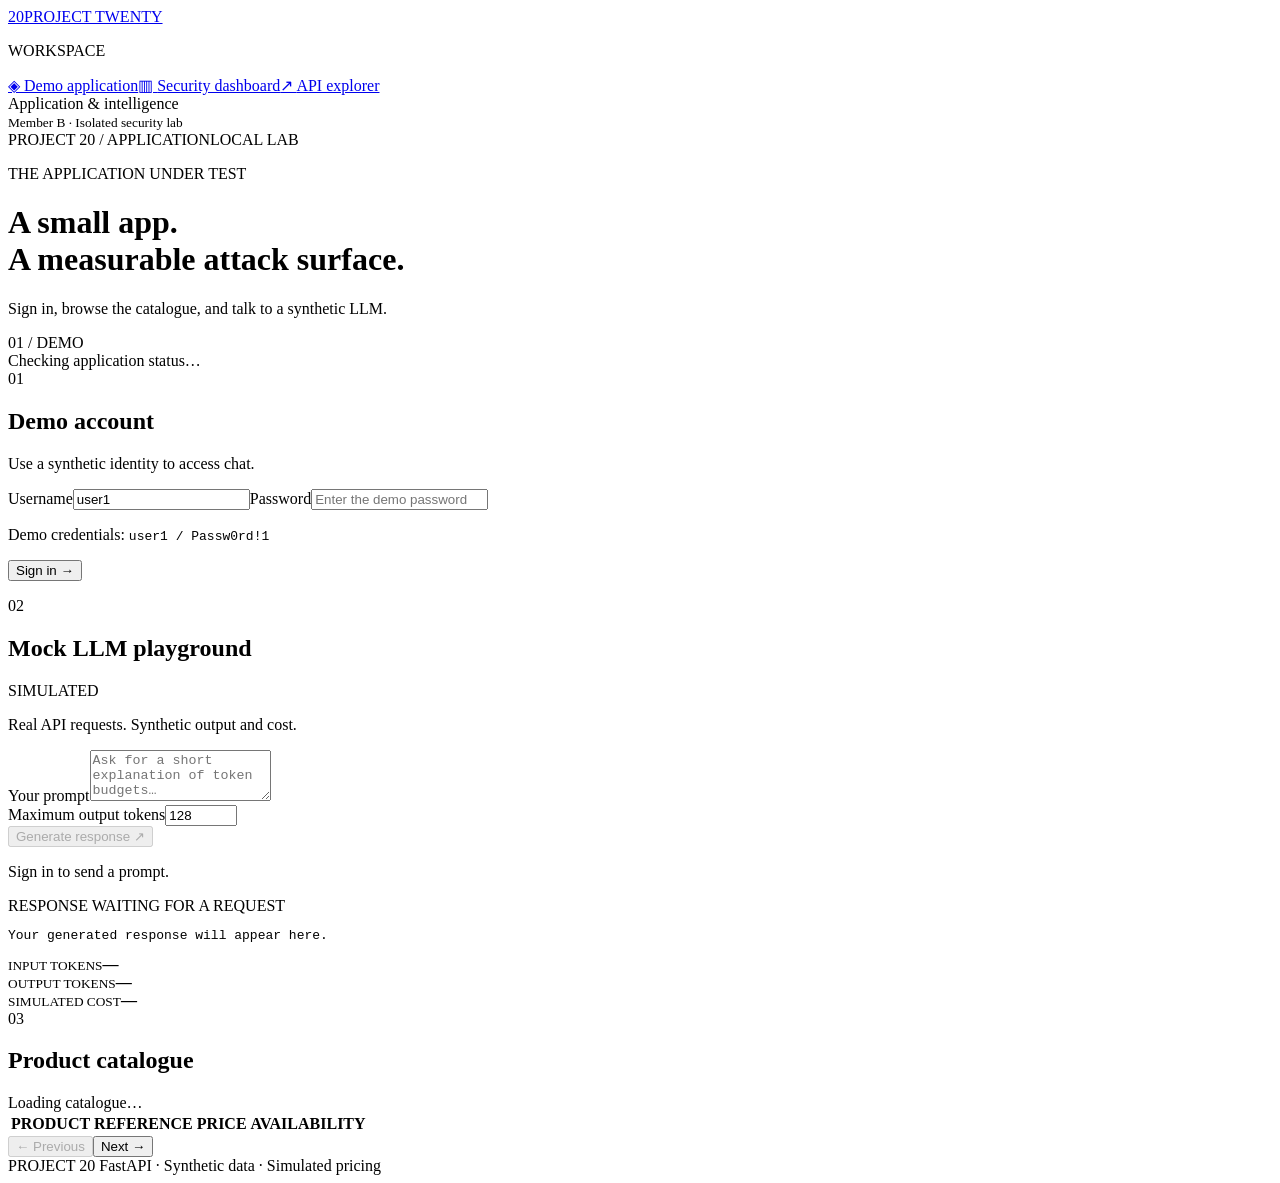
==== app/templates/index.html @ fa16bbdd "Publish WalletGuard application, defenses, plans, and validation" ====
<!doctype html>
<html lang="en">
<head><meta charset="utf-8"><meta name="viewport" content="width=device-width,initial-scale=1"><title>P20 · Demo application</title><link rel="icon" href="data:,"><link rel="stylesheet" href="/assets/style.css"><script src="/assets/demo.js" defer></script></head>
<body>
<div class="shell">
<aside class="sidebar"><a class="brand" href="/"><span class="brand-mark">20</span>PROJECT TWENTY</a><p class="nav-label">WORKSPACE</p><nav><a class="active" href="/" aria-current="page">◈ <span>Demo application</span></a><a href="/dashboard">▥ <span>Security dashboard</span></a><a href="/docs">↗ <span>API explorer</span></a></nav><div class="side-foot"><span class="dot"></span> Application &amp; intelligence<br><small>Member B · Isolated security lab</small></div></aside>
<main>
<header class="topbar"><span>PROJECT 20 <span class="slash">/</span> APPLICATION</span><span class="pill">LOCAL LAB</span></header>
<div class="content">
<div class="page-heading"><div><p class="eyebrow">THE APPLICATION UNDER TEST</p><h1>A small app.<br>A measurable attack surface.</h1><p class="subtitle">Sign in, browse the catalogue, and talk to a synthetic LLM.</p></div><span class="outline-badge">01 / DEMO</span></div>
<div class="notice" id="mode-notice" role="status">Checking application status…</div>
<section class="workspace-grid">
<div class="panel account-panel"><div class="panel-top"><span class="section-number">01</span><h2>Demo account</h2></div><p class="muted">Use a synthetic identity to access chat.</p>
<form id="login-form"><label for="username">Username</label><input id="username" name="username" value="user1" autocomplete="username" required><label for="password">Password</label><input id="password" name="password" type="password" autocomplete="current-password" required placeholder="Enter the demo password"><p class="hint">Demo credentials: <code>user1 / Passw0rd!1</code></p><button class="primary" id="login-button" type="submit">Sign in <span>→</span></button></form>
<div id="signed-in" hidden><div class="account-identity"><span class="avatar">U</span><div><strong id="account-name"></strong><small>Authenticated demo session</small></div></div><p class="hint">Your session stays in this page’s memory. Reloading signs you out of the interface.</p><button id="logout-button" class="secondary" type="button">Sign out</button></div>
<p id="auth-status" class="form-status" role="status" aria-live="polite"></p></div>
<div class="panel chat-panel"><div class="panel-top"><span class="section-number">02</span><h2>Mock LLM playground</h2><span class="micro-badge">SIMULATED</span></div><p class="muted">Real API requests. Synthetic output and cost.</p><form id="chat-form"><label for="prompt">Your prompt</label><textarea id="prompt" rows="3" required placeholder="Ask for a short explanation of token budgets…"></textarea><div class="chat-controls"><div><label for="max-output">Maximum output tokens</label><input id="max-output" type="number" min="1" max="32000" step="1" value="128" required></div><button id="chat-button" class="primary" disabled type="submit">Generate response ↗</button></div></form><p id="chat-status" class="form-status" role="status" aria-live="polite">Sign in to send a prompt.</p><div class="response-box"><div class="response-heading">RESPONSE <span id="response-state">WAITING FOR A REQUEST</span></div><pre id="chat-output">Your generated response will appear here.</pre></div><div class="usage-strip"><div><small>INPUT TOKENS</small><strong id="tokens-in">—</strong></div><div><small>OUTPUT TOKENS</small><strong id="tokens-out">—</strong></div><div><small>SIMULATED COST</small><strong id="chat-cost">—</strong></div></div></div>
</section>
<section class="panel catalogue"><div class="catalogue-heading"><div class="panel-top"><span class="section-number">03</span><h2>Product catalogue</h2></div><span class="muted" id="catalogue-total">Loading catalogue…</span></div><div class="table-scroll"><table><thead><tr><th>PRODUCT</th><th>REFERENCE</th><th>PRICE</th><th>AVAILABILITY</th></tr></thead><tbody id="products-body"></tbody></table></div><div class="pagination"><span id="products-status" role="status" aria-live="polite"></span><div><button id="retry-products" class="secondary compact" hidden type="button">Retry</button><button id="previous-page" class="secondary compact" disabled type="button">← Previous</button><button id="next-page" class="secondary compact" type="button">Next →</button></div></div></section>
<footer>PROJECT 20 <span>FastAPI · Synthetic data · Simulated pricing</span></footer>
</div></main></div></body></html>
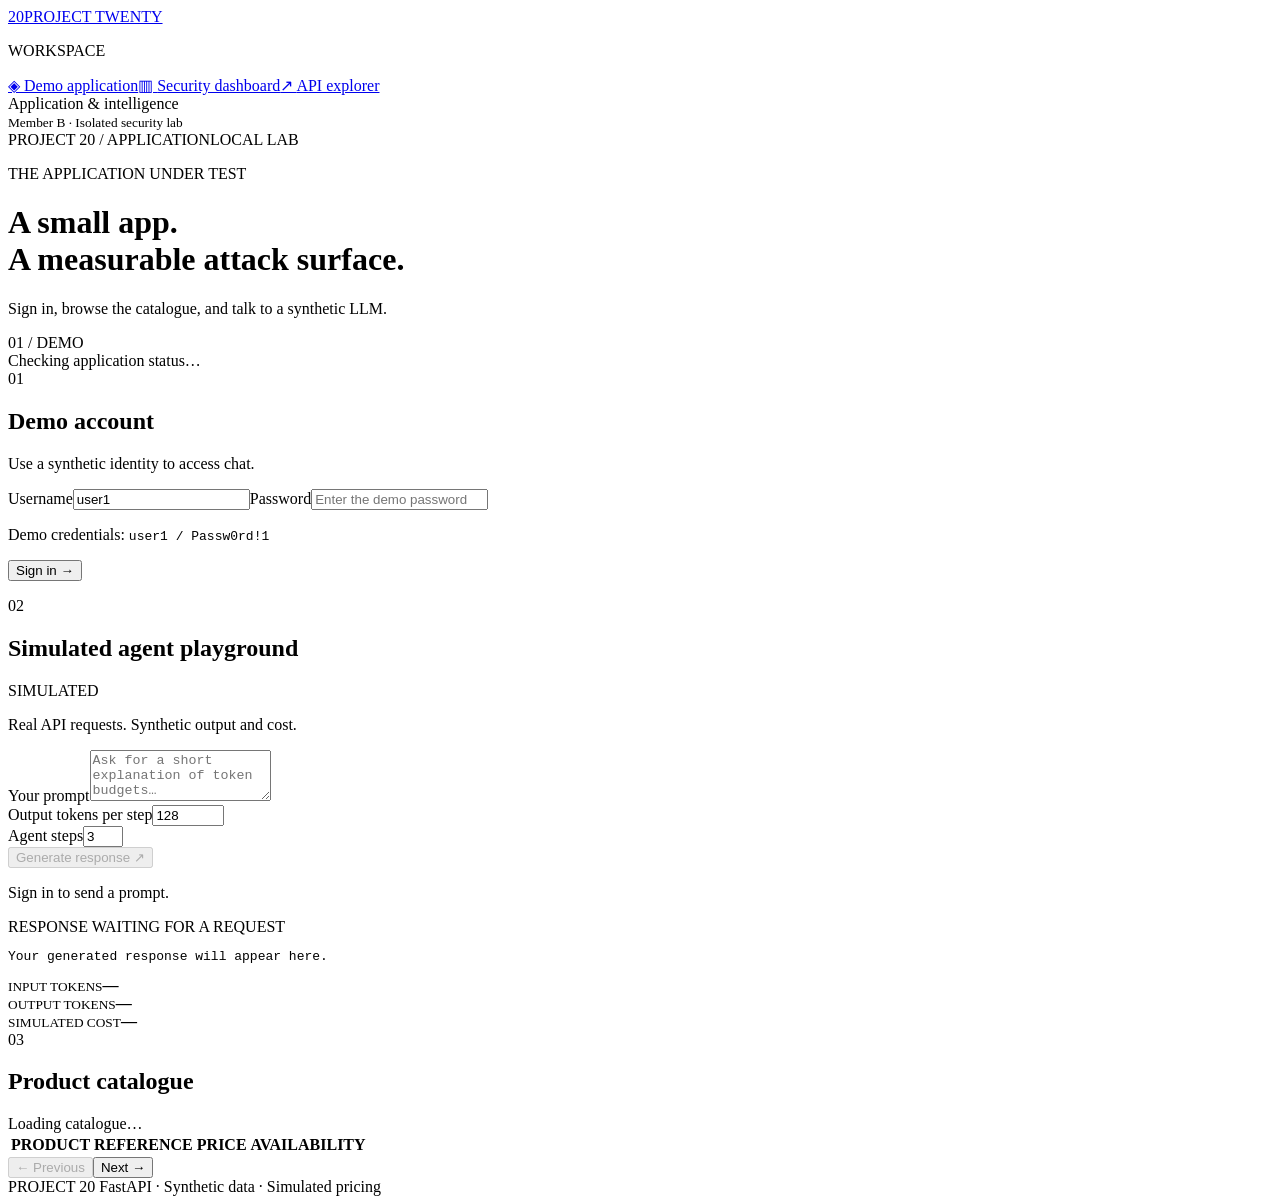
==== commit f053386d: "Adopt professor agent requirements and publish tested parallel-work handoff Implement the bounded ag" ====
--- a/app/templates/index.html
+++ b/app/templates/index.html
@@ -14,7 +14,7 @@
 <form id="login-form"><label for="username">Username</label><input id="username" name="username" value="user1" autocomplete="username" required><label for="password">Password</label><input id="password" name="password" type="password" autocomplete="current-password" required placeholder="Enter the demo password"><p class="hint">Demo credentials: <code>user1 / Passw0rd!1</code></p><button class="primary" id="login-button" type="submit">Sign in <span>→</span></button></form>
 <div id="signed-in" hidden><div class="account-identity"><span class="avatar">U</span><div><strong id="account-name"></strong><small>Authenticated demo session</small></div></div><p class="hint">Your session stays in this page’s memory. Reloading signs you out of the interface.</p><button id="logout-button" class="secondary" type="button">Sign out</button></div>
 <p id="auth-status" class="form-status" role="status" aria-live="polite"></p></div>
-<div class="panel chat-panel"><div class="panel-top"><span class="section-number">02</span><h2>Mock LLM playground</h2><span class="micro-badge">SIMULATED</span></div><p class="muted">Real API requests. Synthetic output and cost.</p><form id="chat-form"><label for="prompt">Your prompt</label><textarea id="prompt" rows="3" required placeholder="Ask for a short explanation of token budgets…"></textarea><div class="chat-controls"><div><label for="max-output">Maximum output tokens</label><input id="max-output" type="number" min="1" max="32000" step="1" value="128" required></div><button id="chat-button" class="primary" disabled type="submit">Generate response ↗</button></div></form><p id="chat-status" class="form-status" role="status" aria-live="polite">Sign in to send a prompt.</p><div class="response-box"><div class="response-heading">RESPONSE <span id="response-state">WAITING FOR A REQUEST</span></div><pre id="chat-output">Your generated response will appear here.</pre></div><div class="usage-strip"><div><small>INPUT TOKENS</small><strong id="tokens-in">—</strong></div><div><small>OUTPUT TOKENS</small><strong id="tokens-out">—</strong></div><div><small>SIMULATED COST</small><strong id="chat-cost">—</strong></div></div></div>
+<div class="panel chat-panel"><div class="panel-top"><span class="section-number">02</span><h2>Simulated agent playground</h2><span class="micro-badge">SIMULATED</span></div><p class="muted">Real API requests. Synthetic output and cost.</p><form id="chat-form"><label for="prompt">Your prompt</label><textarea id="prompt" rows="3" required placeholder="Ask for a short explanation of token budgets…"></textarea><div class="chat-controls"><div><label for="max-output">Output tokens per step</label><input id="max-output" type="number" min="1" max="32000" step="1" value="128" required></div><div><label for="agent-steps">Agent steps</label><input id="agent-steps" type="number" min="1" max="8" step="1" value="3" required></div><button id="chat-button" class="primary" disabled type="submit">Generate response ↗</button></div></form><p id="chat-status" class="form-status" role="status" aria-live="polite">Sign in to send a prompt.</p><div class="response-box"><div class="response-heading">RESPONSE <span id="response-state">WAITING FOR A REQUEST</span></div><pre id="chat-output">Your generated response will appear here.</pre></div><pre id="agent-trace" aria-label="Agent iteration usage"></pre><div class="usage-strip"><div><small>INPUT TOKENS</small><strong id="tokens-in">—</strong></div><div><small>OUTPUT TOKENS</small><strong id="tokens-out">—</strong></div><div><small>SIMULATED COST</small><strong id="chat-cost">—</strong></div></div></div>
 </section>
 <section class="panel catalogue"><div class="catalogue-heading"><div class="panel-top"><span class="section-number">03</span><h2>Product catalogue</h2></div><span class="muted" id="catalogue-total">Loading catalogue…</span></div><div class="table-scroll"><table><thead><tr><th>PRODUCT</th><th>REFERENCE</th><th>PRICE</th><th>AVAILABILITY</th></tr></thead><tbody id="products-body"></tbody></table></div><div class="pagination"><span id="products-status" role="status" aria-live="polite"></span><div><button id="retry-products" class="secondary compact" hidden type="button">Retry</button><button id="previous-page" class="secondary compact" disabled type="button">← Previous</button><button id="next-page" class="secondary compact" type="button">Next →</button></div></div></section>
 <footer>PROJECT 20 <span>FastAPI · Synthetic data · Simulated pricing</span></footer>
